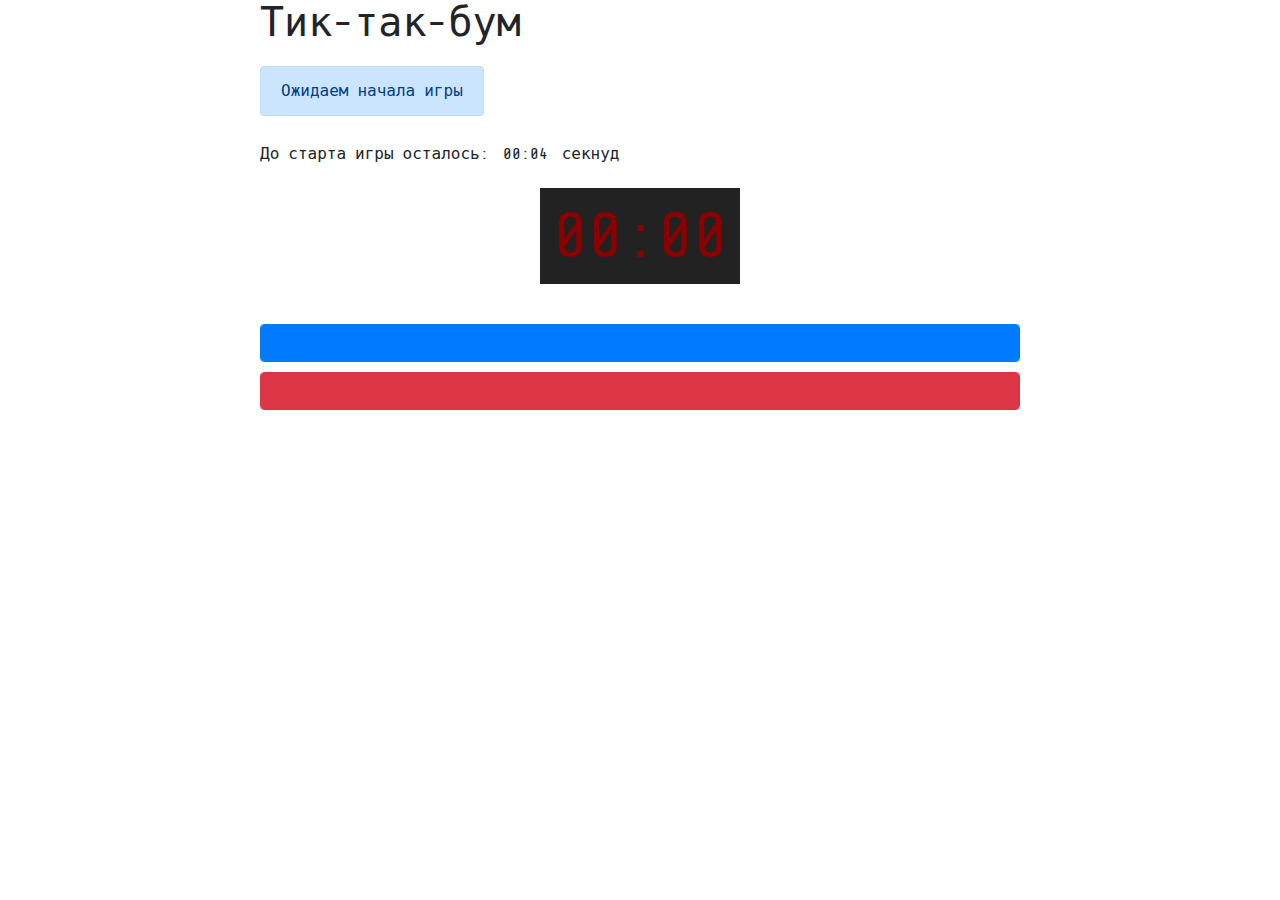
==== index.html @ f72d1243 "first commit" ====
<!DOCTYPE html>
<html lang="en">
<head>
    <meta charset="UTF-8">
    <title>ТикТакБум</title>
    <link href="https://fonts.googleapis.com/css2?family=Share+Tech+Mono&display=swap" rel="stylesheet">
    <link rel="stylesheet" href="https://stackpath.bootstrapcdn.com/bootstrap/4.4.1/css/bootstrap.min.css"
          integrity="sha384-Vkoo8x4CGsO3+Hhxv8T/Q5PaXtkKtu6ug5TOeNV6gBiFeWPGFN9MuhOf23Q9Ifjh" crossorigin="anonymous">
    <link rel="stylesheet" href="style.css" type="text/css"/>
</head>
<body>
<div class="container">
    <div class="row align-items-center">
        <div class="col col-md-8 offset-md-2">
            <div class="row">
                <h1>Тик-так-бум</h1>
            </div>
            <div class="row">
                <span class="alert alert-primary" id="gameStatusField"></span>
            </div>
            <div class="row">
                <div class="start-timer-output" id="startTimerOutput">
                    До старта игры осталось: <span id="gameTimer" class="starttimer">00:00</span> секнуд<span>
                </div>
            </div>         
            <div class="row">
                <div class="col">
                    <div class="timer-output-wrapper">
                        <div class="timer-output" id="timerField">
                            00:00
                        </div>
                    </div>
                </div>
            </div>
            <div class="row">
                <h3 id="questionField"></h3>
            </div>
            <div class="row">
                <div id="answer1" class="btn btn-primary form-control text-left answer"></div>
            </div>
            <div class="row">
                <div id="answer2" class="btn btn-danger form-control text-left answer"></div>
            </div>
        </div>
    </div>
</div>
</div>

<script src="js/utils.js"></script>
<script src="js/tikTakBoom.js"></script>
<script src="js/tikTakBoomTasks.js"></script>
<script src="js/script.js"></script>
</body>
</html>
---- style.css ----
body {
    font-family: 'Share Tech Mono', monospace;
}

.timer-output{
    width: 200px;
    background: #222;
    color: darkred;
    padding: 16px 8px;
    font-size: 64px;
    text-align: center;
    line-height: 1;
    user-select: none;
}

.timer-output-wrapper{
    width: calc(100% - 24px);
    display: flex;
    flex-direction: row;
    align-content: center;
    justify-content: center;
    margin: 12px;
}

.row {
    margin-bottom: 10px;
}

.starttimer {
    padding:0px 5px;
}
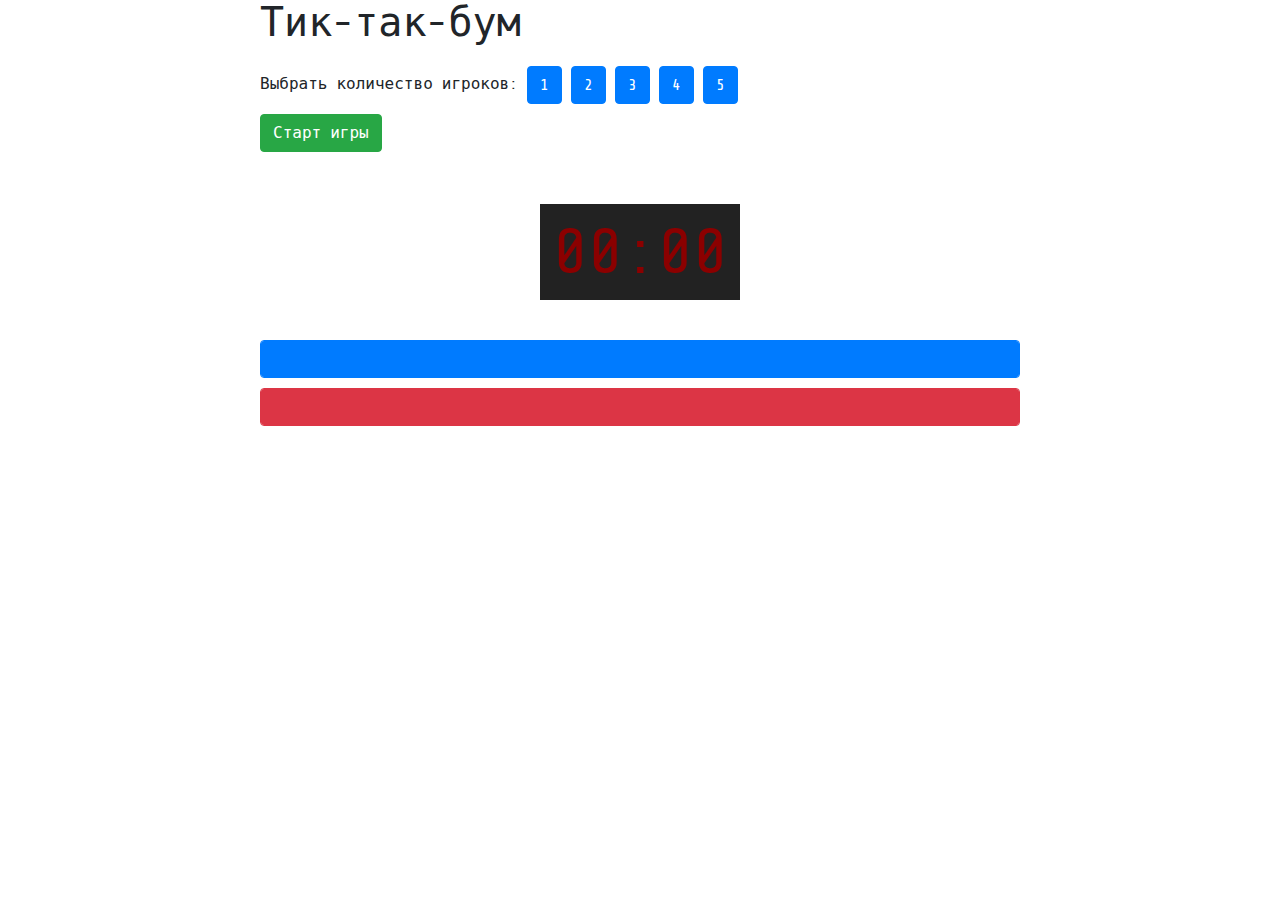
==== commit 0d84516a: "first part" ====
--- a/index.html
+++ b/index.html
@@ -16,11 +16,33 @@
                 <h1>Тик-так-бум</h1>
             </div>
             <div class="row">
+                <div class="number-of-players" id="playersNumber">
+                    Выбрать количество игроков:
+                    <button type="button" class="players btn btn-primary" id="onePlayer">1</button>
+                    <button type="button" class="players btn btn-primary" id="twoPlayer">2</button>
+                    <button type="button" class="players btn btn-primary" id="threePlayer">3</button>
+                    <button type="button" class="players btn btn-primary" id="fourPlayer">4</button>
+                    <button type="button" class="players btn btn-primary" id="fivePlayer">5</button>                    
+                </div>
+            </div>
+            <div class="row">
+                <div class="game-start-stop" id="gameStartStop">                    
+                    <button type="button" class="btn btn-success" id="startGame">Старт игры</button>
+                    <button type="button" class="btn btn-danger" id="stopGame">Конец игры</button>         
+                </div>
+            </div>
+
+            <div class="row">
                 <span class="alert alert-primary" id="gameStatusField"></span>
             </div>
             <div class="row">
                 <div class="start-timer-output" id="startTimerOutput">
                     До старта игры осталось: <span id="gameTimer" class="starttimer">00:00</span> секнуд<span>
+                </div>
+            </div>
+            <div class="row">  
+                <div class="question-timer-output" id="questionTimerOutput">
+                    Время для подготовки к ответу: <span id="questionTimer" class="questiontimer">00:00</span> секнуд<span>
                 </div>
             </div>         
             <div class="row">
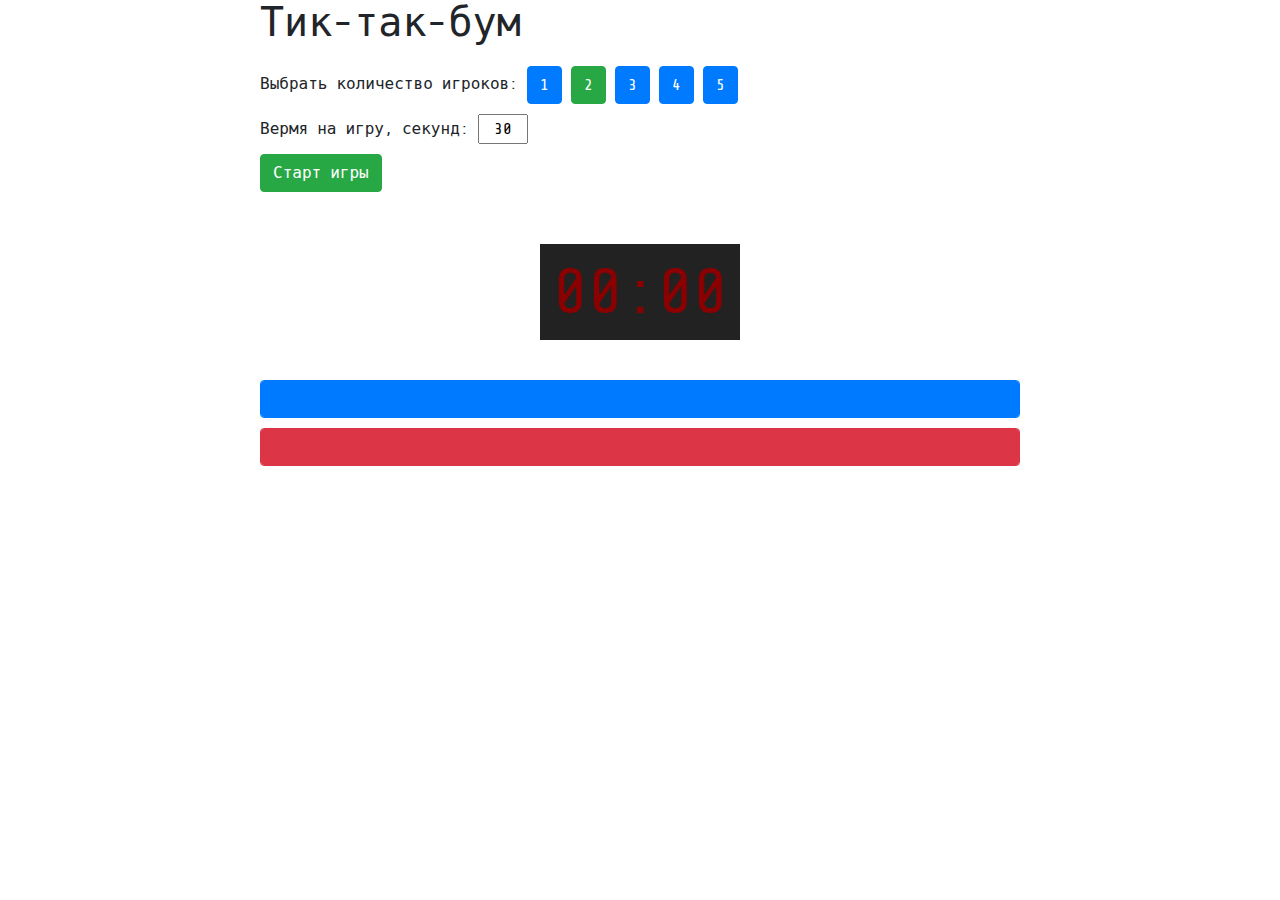
==== commit dee14cee: "1 dop" ====
--- a/index.html
+++ b/index.html
@@ -19,10 +19,16 @@
                 <div class="number-of-players" id="playersNumber">
                     Выбрать количество игроков:
                     <button type="button" class="players btn btn-primary" id="onePlayer">1</button>
-                    <button type="button" class="players btn btn-primary" id="twoPlayer">2</button>
+                    <button type="button" class="players btn btn-success" id="twoPlayer">2</button>
                     <button type="button" class="players btn btn-primary" id="threePlayer">3</button>
                     <button type="button" class="players btn btn-primary" id="fourPlayer">4</button>
                     <button type="button" class="players btn btn-primary" id="fivePlayer">5</button>                    
+                </div>
+            </div>
+            <div class="row">
+                <div class="time-to-play" id="timeToPlay">
+                    Вермя на игру, секунд:
+                    <input type="text" value="30" id="timePlay">          
                 </div>
             </div>
             <div class="row">
--- a/style.css
+++ b/style.css
@@ -29,3 +29,8 @@
 .starttimer {
     padding:0px 5px;
 }
+
+.time-to-play input {
+    width:50px;
+    text-align:center;
+}